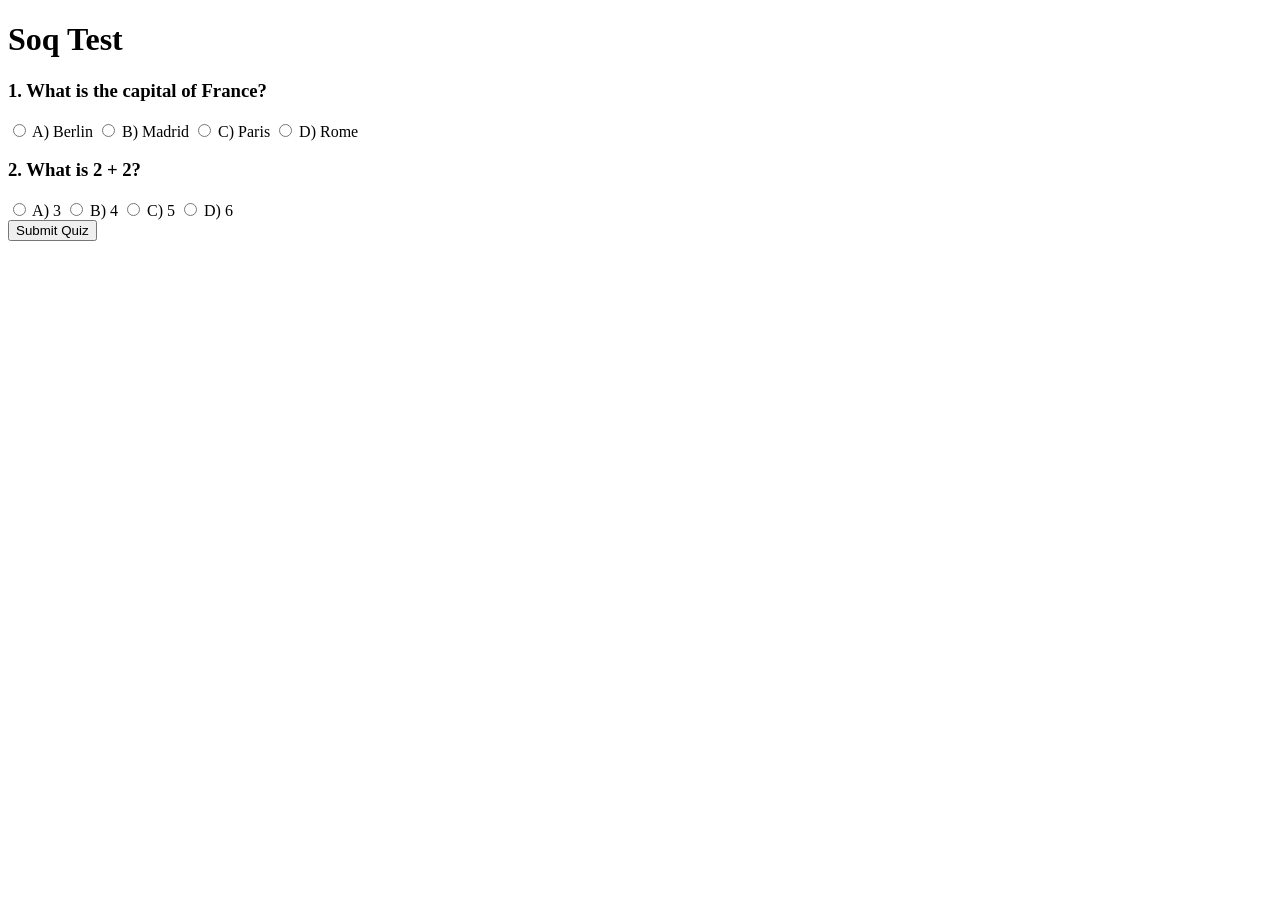
==== soq/index.html @ e45d7607 "Create index.html" ====
<!DOCTYPE html>
<html lang="en">
<head>
  <meta charset="UTF-8">
  <meta name="viewport" content="width=device-width, initial-scale=1.0">
  <title>Soq</title>
  <link rel="stylesheet" href="styles.css">
</head>
<body>
  <div class="quiz-container">
    <h1>Soq Test</h1>
    <form action="submit.html" method="GET">
      <div class="quiz-question">
        <h3>1. What is the capital of France?</h3>
        <label>
          <input type="radio" name="question1" value="A"> A) Berlin
        </label>
        <label>
          <input type="radio" name="question1" value="B"> B) Madrid
        </label>
        <label>
          <input type="radio" name="question1" value="C"> C) Paris
        </label>
        <label>
          <input type="radio" name="question1" value="D"> D) Rome
        </label>
      </div>
      <div class="quiz-question">
        <h3>2. What is 2 + 2?</h3>
        <label>
          <input type="radio" name="question2" value="A"> A) 3
        </label>
        <label>
          <input type="radio" name="question2" value="B"> B) 4
        </label>
        <label>
          <input type="radio" name="question2" value="C"> C) 5
        </label>
        <label>
          <input type="radio" name="question2" value="D"> D) 6
        </label>
      </div>
      <button type="submit">Submit Quiz</button>
    </form>
  </div>
</body>
</html>
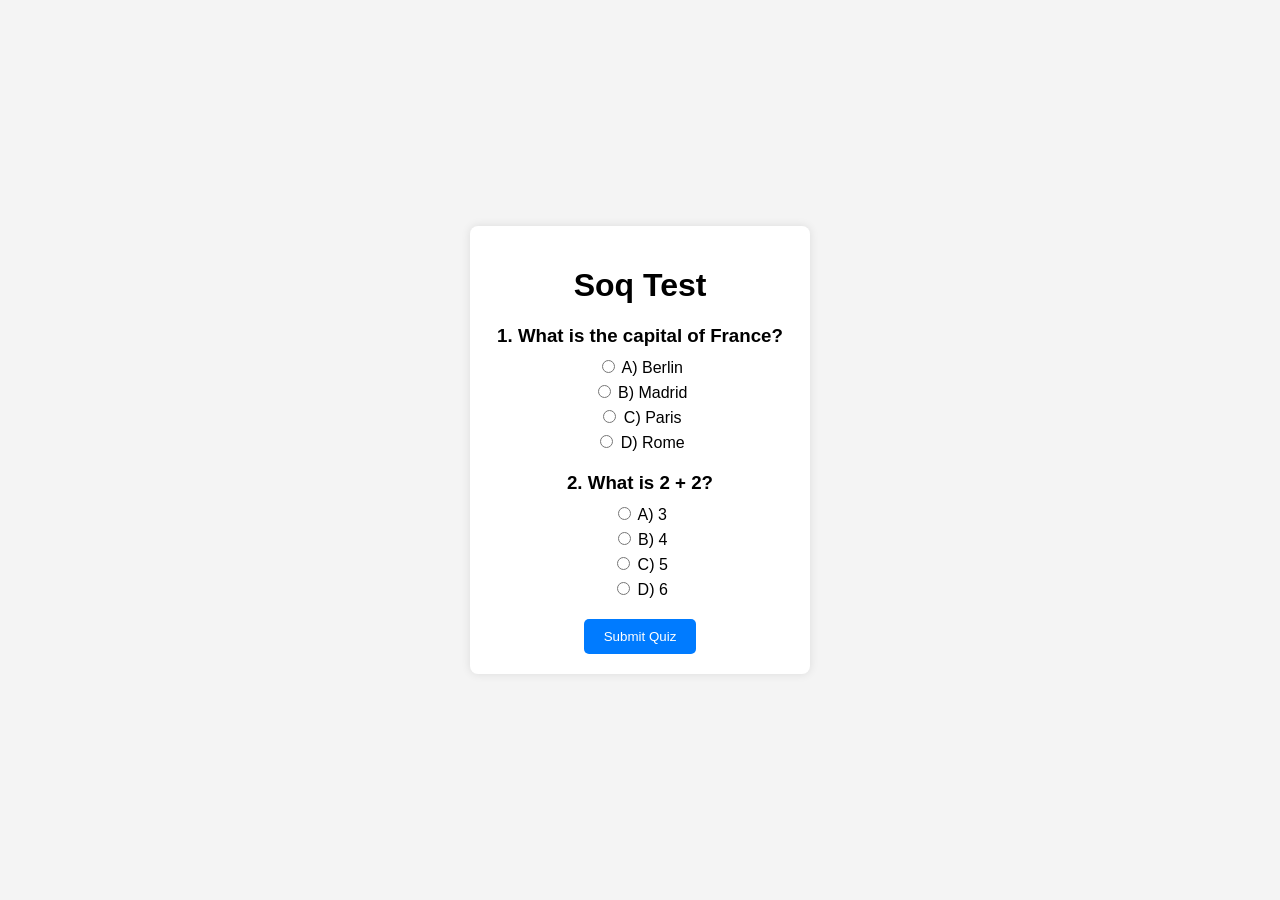
==== commit 979f42ee: "Update index.html" ====
--- a/soq/index.html
+++ b/soq/index.html
@@ -9,7 +9,7 @@
 <body>
   <div class="quiz-container">
     <h1>Soq Test</h1>
-    <form action="submit.html" method="GET">
+    <form action="process-quiz.php" method="POST">
       <div class="quiz-question">
         <h3>1. What is the capital of France?</h3>
         <label>
--- a/soq/styles.css
+++ b/soq/styles.css
@@ -0,0 +1,45 @@
+/* styles.css */
+body {
+  font-family: Arial, sans-serif;
+  background-color: #f4f4f4;
+  display: flex;
+  justify-content: center;
+  align-items: center;
+  height: 100vh;
+  margin: 0;
+}
+
+.quiz-container {
+  background-color: #fff;
+  padding: 20px;
+  border-radius: 8px;
+  box-shadow: 0 0 10px rgba(0, 0, 0, 0.1);
+  width: 300px;
+  text-align: center;
+}
+
+.quiz-question {
+  margin: 20px 0;
+}
+
+.quiz-question h3 {
+  margin-bottom: 10px;
+}
+
+label {
+  display: block;
+  margin: 5px 0;
+}
+
+button {
+  background-color: #007BFF;
+  color: white;
+  border: none;
+  padding: 10px 20px;
+  border-radius: 5px;
+  cursor: pointer;
+}
+
+button:hover {
+  background-color: #0056b3;
+}
